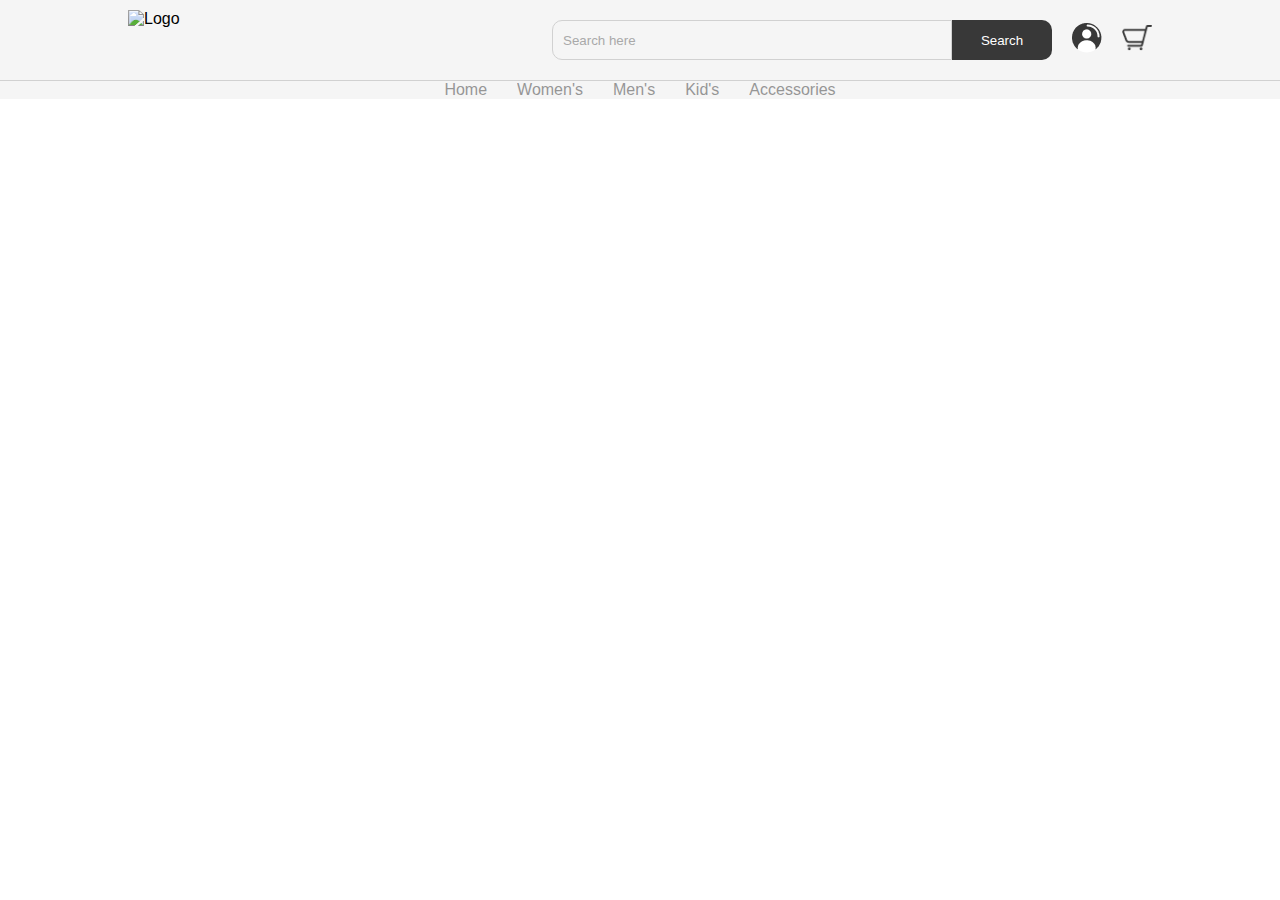
==== public/index.html @ c3fddda5 "Creating Nav Bar" ====
<!DOCTYPE html>
<html lang="en">
<head>
    <meta charset="UTF-8">
    <meta http-equiv="X-UA-Compatible" content="IE=edge">
    <meta name="viewport" content="width=device-width, initial-scale=1.0">
    <title>Shopaholic</title>

    <link rel="stylesheet" href ='css/home.css'>

</head>
<body>
    <nav class="navbar">

    </nav>

    <script src="js/nav.js"></script>
    
</body>
</html>
---- public/css/home.css ----
@import 'nav.css'
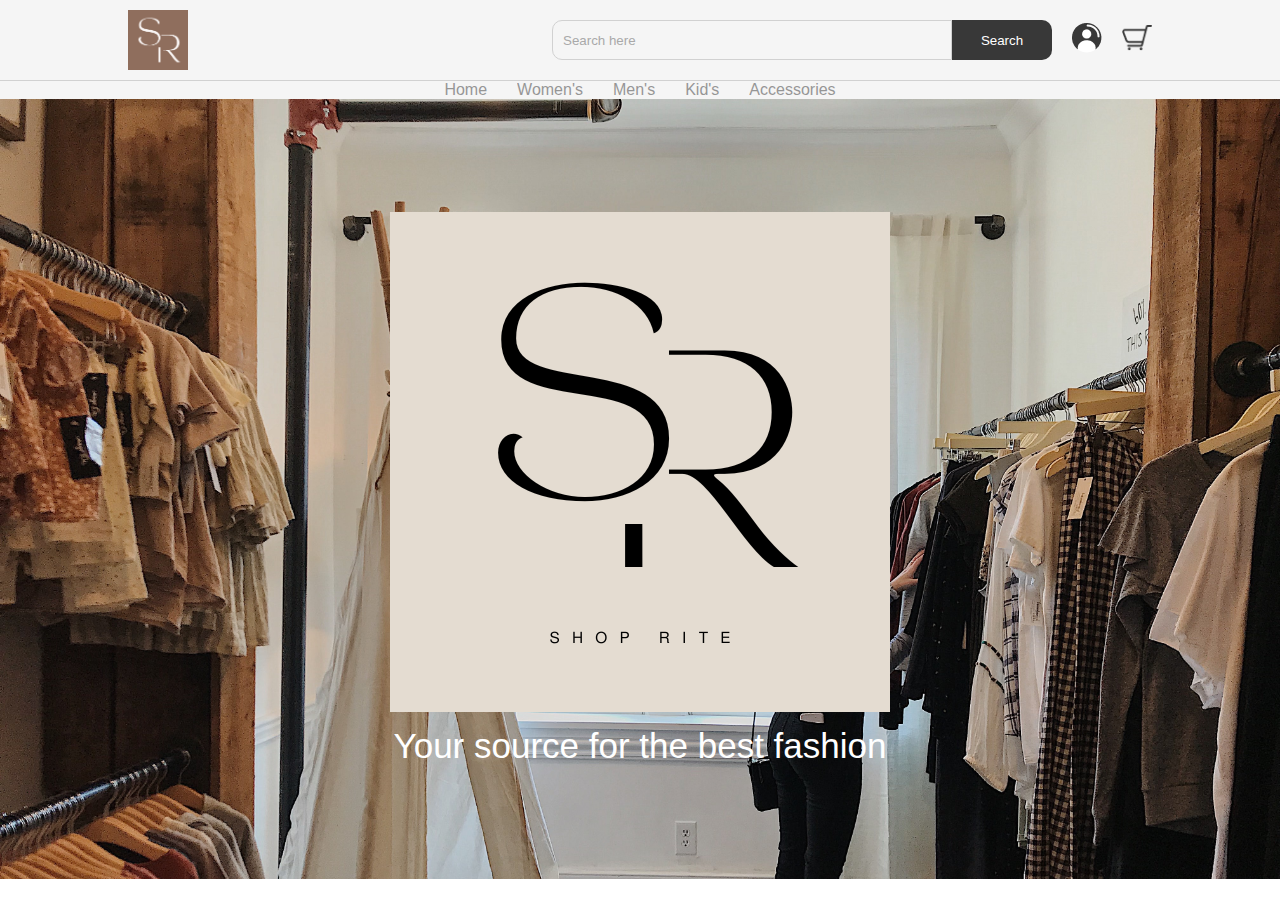
==== commit c84a96a1: "Designing home page" ====
--- a/public/index.html
+++ b/public/index.html
@@ -10,9 +10,14 @@
 
 </head>
 <body>
-    <nav class="navbar">
+    <nav class="navbar"></nav>
 
-    </nav>
+    <header class="hero-section">
+        <div class="content">
+            <img src="img/light-logo.png" class="light-logo" alt="Logo in light">
+            <p class="sub-heading">Your source for the best fashion</p>
+        </div>
+    </header>
 
     <script src="js/nav.js"></script>
     
--- a/public/css/home.css
+++ b/public/css/home.css
@@ -1 +1,25 @@
-@import 'nav.css'+@import 'nav.css';
+
+.hero-section{
+    width: 100%;
+    height: calc(100vh - 120px);
+    background-image: url('../img/header.jpg');
+    background-size: cover;
+    display: flex;
+    justify-content: center;
+    align-items: center;
+}
+
+.hero-section .logo{
+    height: 150px;
+    display: block;
+    margin: auto;
+}
+
+.hero-section .sub-heading{
+    margin-top: 10px;
+    text-align: center;
+    color: #fff;
+    font-size: 35px;
+    font-weight: 300;
+}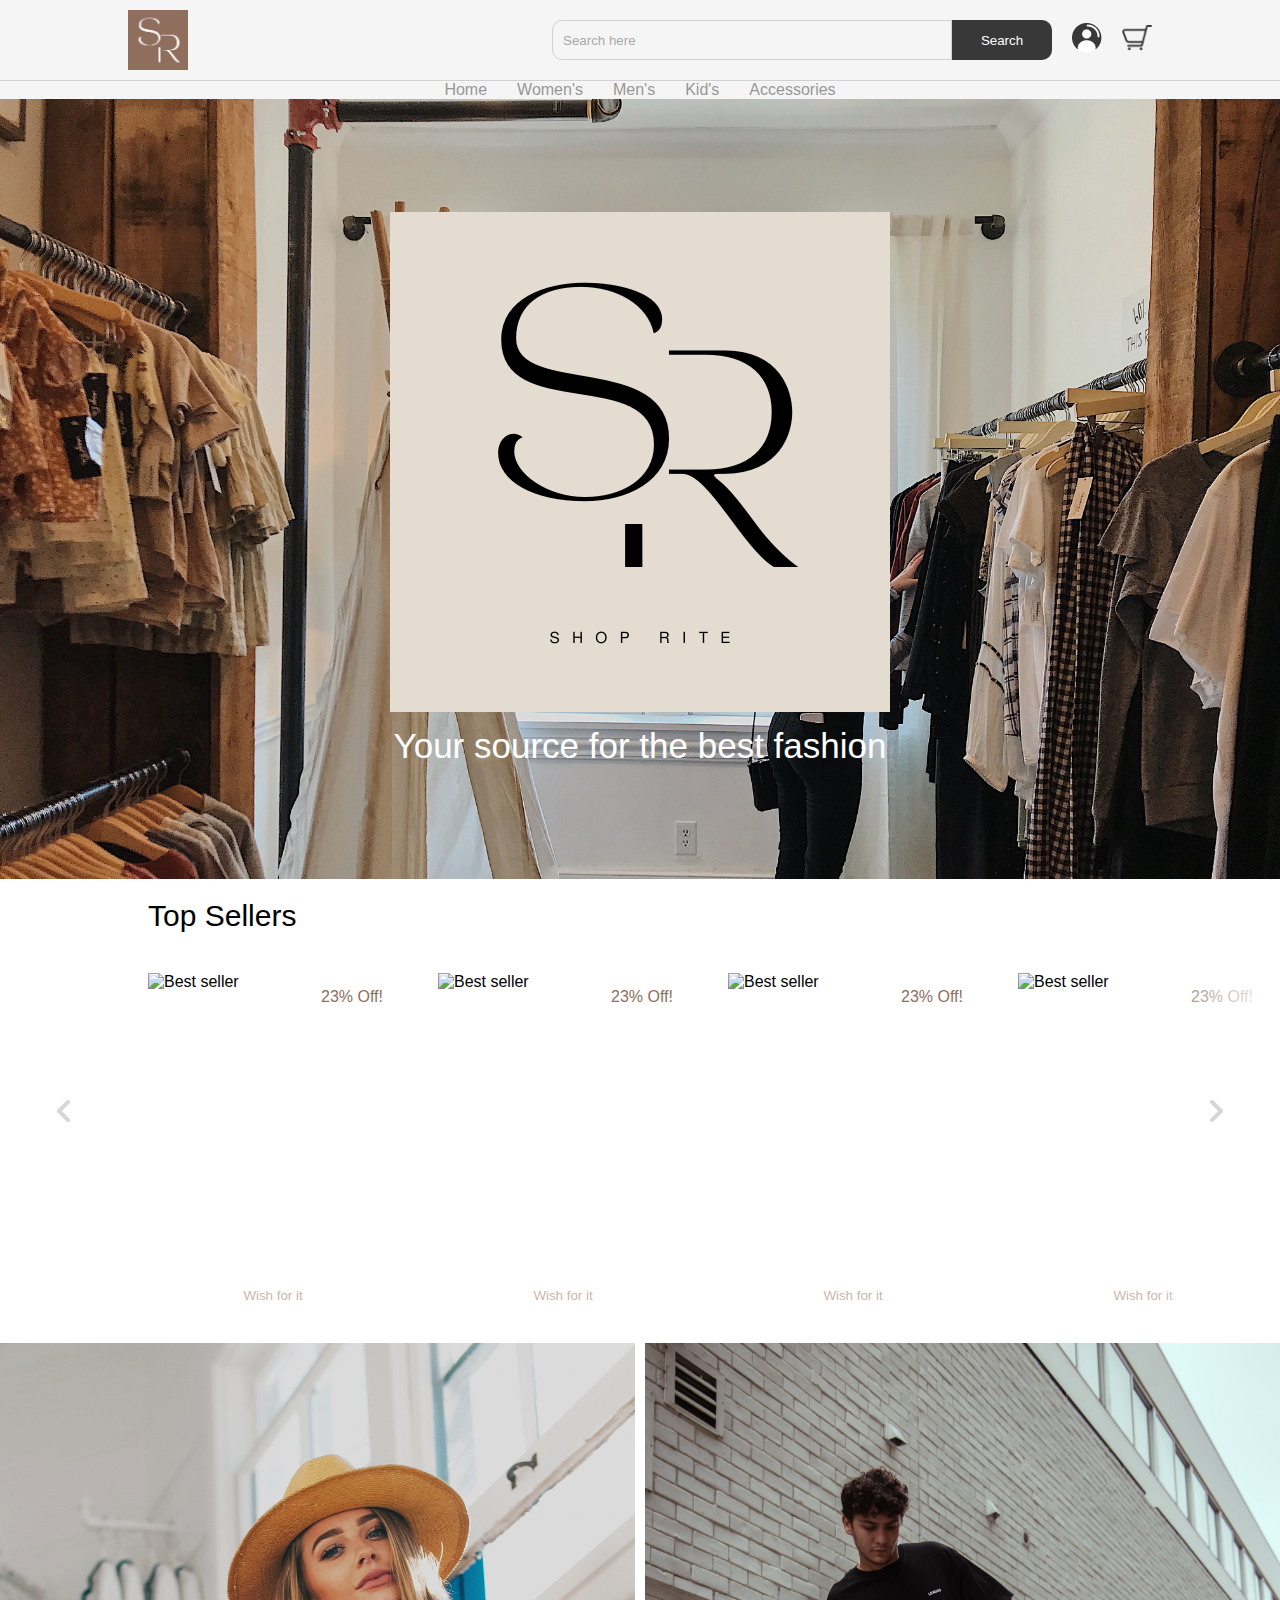
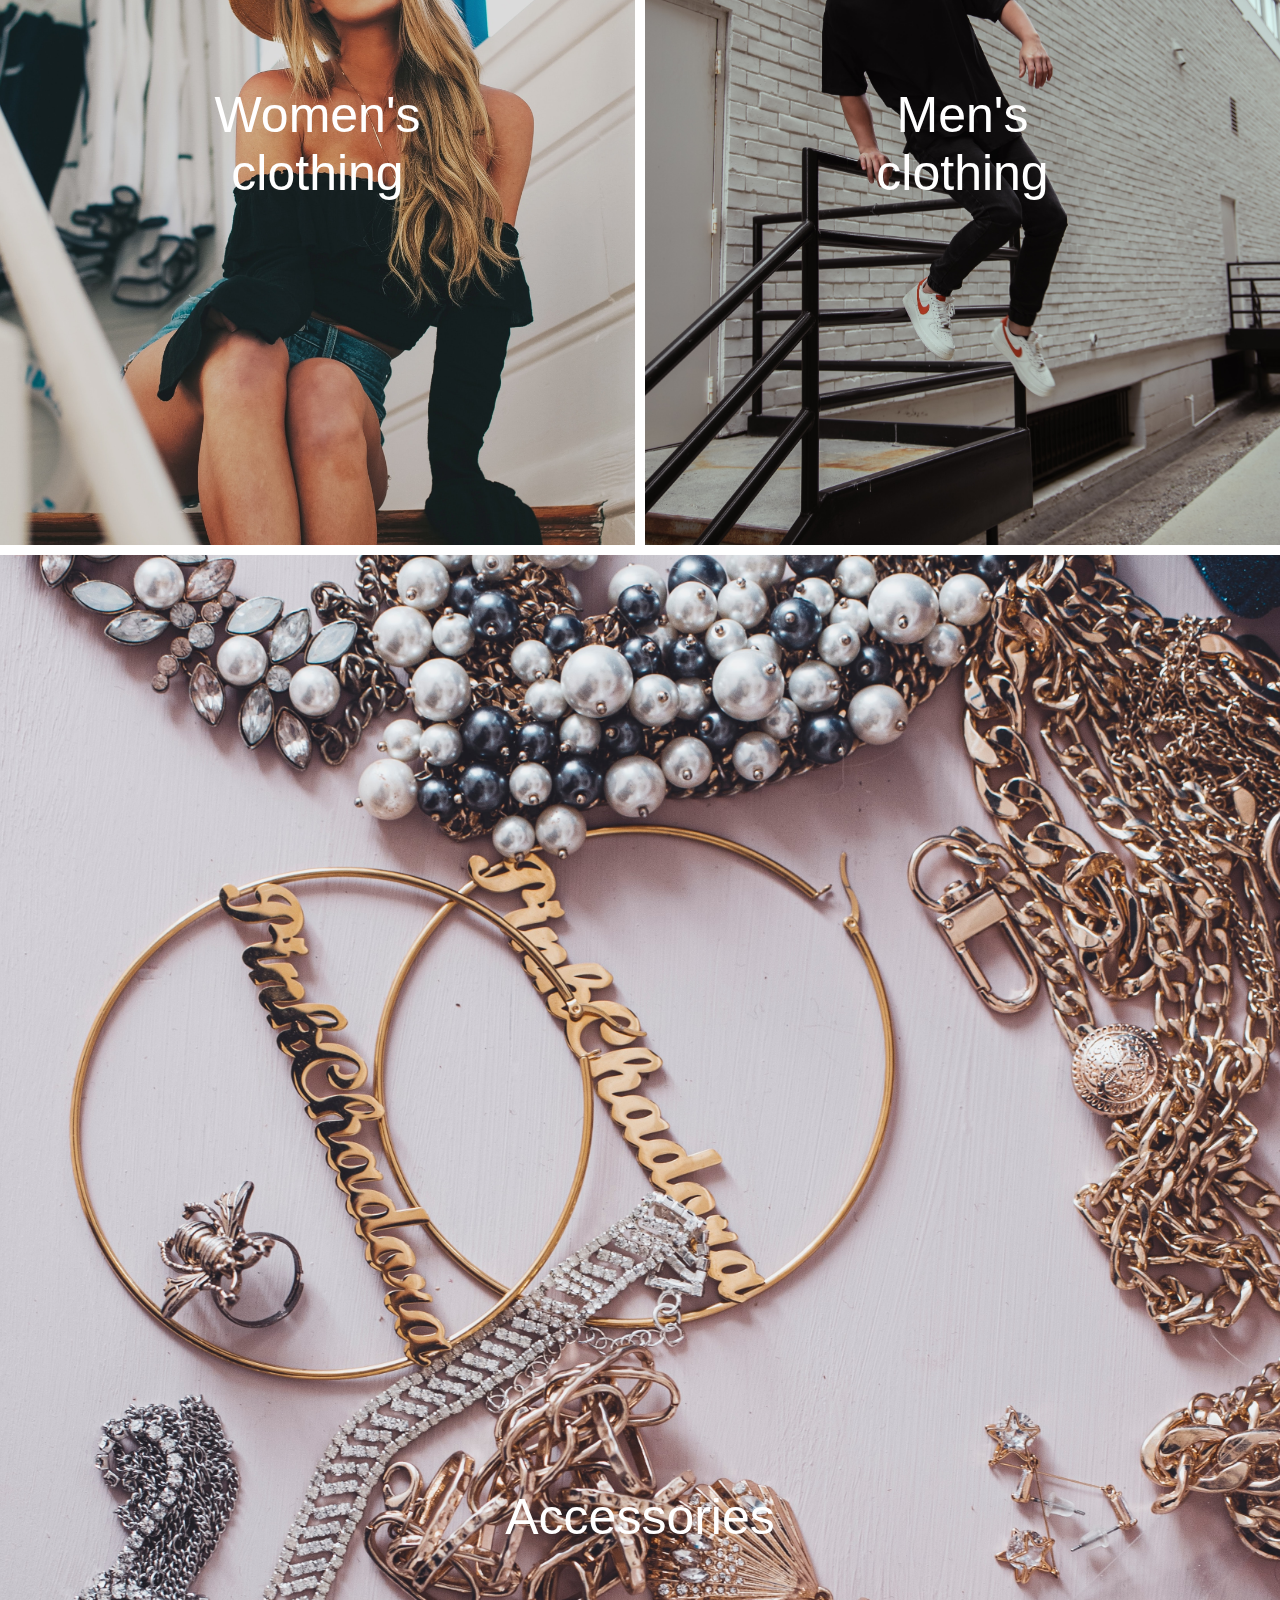
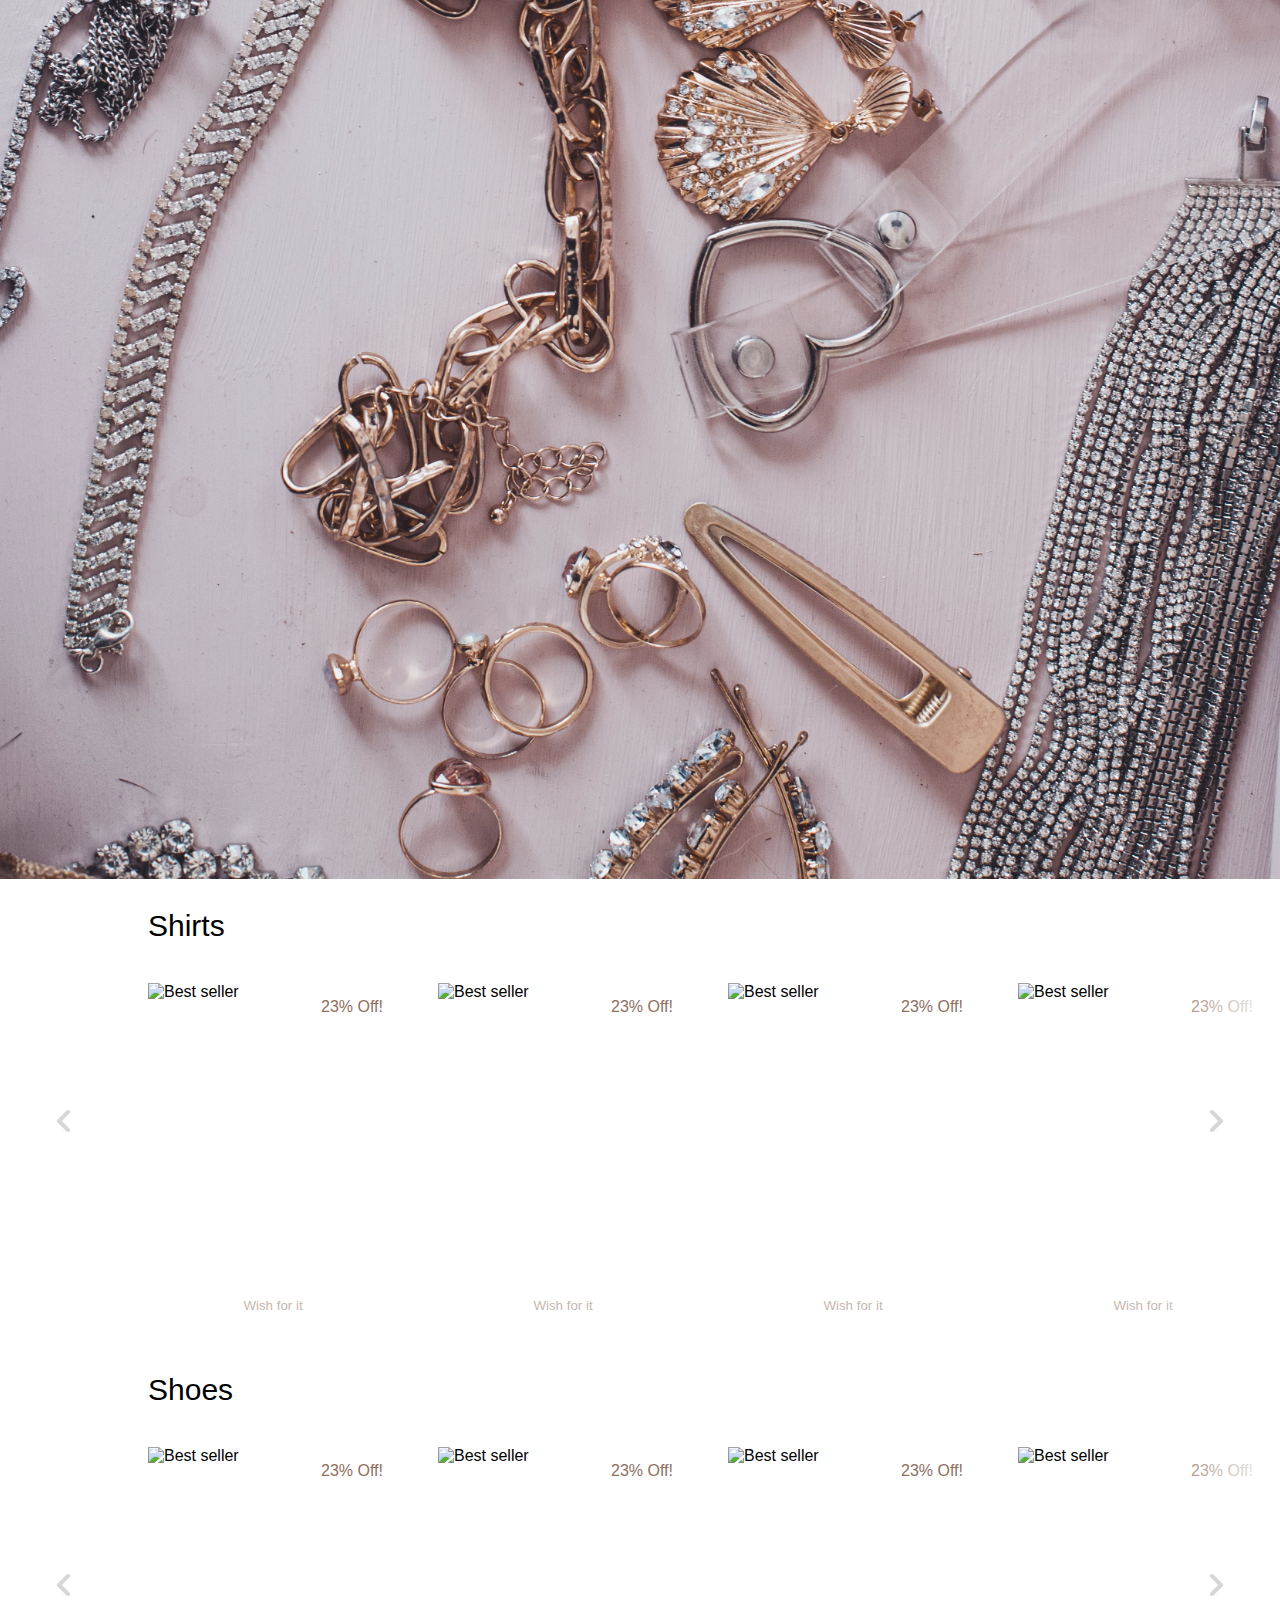
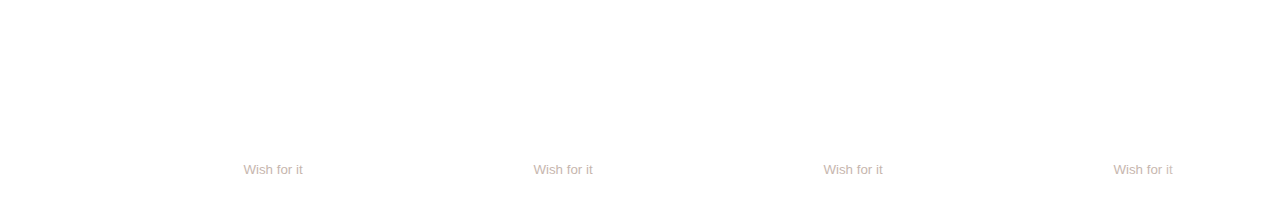
==== commit 1442d5ca: "Adding more data to website" ====
--- a/public/index.html
+++ b/public/index.html
@@ -19,7 +19,299 @@
         </div>
     </header>
 
+    <section class ="product">
+        <h2 class="product-category">Top Sellers</h2>
+        <button class="pre-button"><img src="img/arrow.png" alt=""></button>
+        <button class="next-button"><img src="img/arrow.png" alt=""></button>
+        <div class="product-container">
+            <div class="product-card">
+                <div class="product-image">
+                    <span class="discount-tag">23% Off!</span>
+                    <img src="img/card1.jpg" class="product-thumb" alt="Best seller">
+                    <button class="card-btn">Wish for it</button>
+                </div>
+                <div class="product-info">
+                    <h2 class="product-brand">Brand</h2>
+                    <p class="product-short-des">A short line about product.</p>
+                    <span class="price">$50</span> <span class="actual-price">$61.50</span>
+                </div>
+            </div>
+            <div class="product-card">
+                <div class="product-image">
+                    <span class="discount-tag">23% Off!</span>
+                    <img src="img/card2.jpg" class="product-thumb" alt="Best seller">
+                    <button class="card-btn">Wish for it</button>
+                </div>
+                <div class="product-info">
+                    <h2 class="product-brand">Brand</h2>
+                    <p class="product-short-des">A short line about product.</p>
+                    <span class="price">$50</span> <span class="actual-price">$61.50</span>
+                </div>
+            </div>
+            <div class="product-card">
+                <div class="product-image">
+                    <span class="discount-tag">23% Off!</span>
+                    <img src="img/card3.jpg" class="product-thumb" alt="Best seller">
+                    <button class="card-btn">Wish for it</button>
+                </div>
+                <div class="product-info">
+                    <h2 class="product-brand">Brand</h2>
+                    <p class="product-short-des">A short line about product.</p>
+                    <span class="price">$50</span> <span class="actual-price">$61.50</span>
+                </div>
+            </div>
+            <div class="product-card">
+                <div class="product-image">
+                    <span class="discount-tag">23% Off!</span>
+                    <img src="img/card4.jpg" class="product-thumb" alt="Best seller">
+                    <button class="card-btn">Wish for it</button>
+                </div>
+                <div class="product-info">
+                    <h2 class="product-brand">Brand</h2>
+                    <p class="product-short-des">A short line about product.</p>
+                    <span class="price">$50</span> <span class="actual-price">$61.50</span>
+                </div>
+            </div>
+            <div class="product-card">
+                <div class="product-image">
+                    <span class="discount-tag">23% Off!</span>
+                    <img src="img/card5.jpg" class="product-thumb" alt="Best seller">
+                    <button class="card-btn">Wish for it</button>
+                </div>
+                <div class="product-info">
+                    <h2 class="product-brand">Brand</h2>
+                    <p class="product-short-des">A short line about product.</p>
+                    <span class="price">$50</span> <span class="actual-price">$61.50</span>
+                </div>
+            </div>
+            <div class="product-card">
+                <div class="product-image">
+                    <span class="discount-tag">23% Off!</span>
+                    <img src="img/card6.jpg" class="product-thumb" alt="Best seller">
+                    <button class="card-btn">Wish for it</button>
+                </div>
+                <div class="product-info">
+                    <h2 class="product-brand">Brand</h2>
+                    <p class="product-short-des">A short line about product.</p>
+                    <span class="price">$50</span> <span class="actual-price">$61.50</span>
+                </div>
+            </div>
+            <div class="product-card">
+                <div class="product-image">
+                    <span class="discount-tag">23% Off!</span>
+                    <img src="img/card7.jpg" class="product-thumb" alt="Best seller">
+                    <button class="card-btn">Wish for it</button>
+                </div>
+                <div class="product-info">
+                    <h2 class="product-brand">Brand</h2>
+                    <p class="product-short-des">A short line about product.</p>
+                    <span class="price">$50</span> <span class="actual-price">$61.50</span>
+                </div>
+            </div>
+        </div>
+    </section>
+
+    <section class="collection-container">
+        <a href="#" class="collection">
+            <img src="img/women.jpg" alt="">
+            <p class="collection-title">Women's <br> clothing</p>
+        </a>
+        <a href="#" class="collection">
+            <img src="img/men.jpg" alt="">
+            <p class="collection-title">Men's <br> clothing</p>
+        </a>
+        <a href="#" class="collection">
+            <img src="img/accessory.jpg" alt="">
+            <p class="collection-title">Accessories</p>
+        </a>
+    </section>
+
+    <section class ="product">
+        <h2 class="product-category">Shirts</h2>
+        <button class="pre-button"><img src="img/arrow.png" alt=""></button>
+        <button class="next-button"><img src="img/arrow.png" alt=""></button>
+        <div class="product-container">
+            <div class="product-card">
+                <div class="product-image">
+                    <span class="discount-tag">23% Off!</span>
+                    <img src="img/card1.jpg" class="product-thumb" alt="Best seller">
+                    <button class="card-btn">Wish for it</button>
+                </div>
+                <div class="product-info">
+                    <h2 class="product-brand">Brand</h2>
+                    <p class="product-short-des">A short line about product.</p>
+                    <span class="price">$50</span> <span class="actual-price">$61.50</span>
+                </div>
+            </div>
+            <div class="product-card">
+                <div class="product-image">
+                    <span class="discount-tag">23% Off!</span>
+                    <img src="img/card2.jpg" class="product-thumb" alt="Best seller">
+                    <button class="card-btn">Wish for it</button>
+                </div>
+                <div class="product-info">
+                    <h2 class="product-brand">Brand</h2>
+                    <p class="product-short-des">A short line about product.</p>
+                    <span class="price">$50</span> <span class="actual-price">$61.50</span>
+                </div>
+            </div>
+            <div class="product-card">
+                <div class="product-image">
+                    <span class="discount-tag">23% Off!</span>
+                    <img src="img/card3.jpg" class="product-thumb" alt="Best seller">
+                    <button class="card-btn">Wish for it</button>
+                </div>
+                <div class="product-info">
+                    <h2 class="product-brand">Brand</h2>
+                    <p class="product-short-des">A short line about product.</p>
+                    <span class="price">$50</span> <span class="actual-price">$61.50</span>
+                </div>
+            </div>
+            <div class="product-card">
+                <div class="product-image">
+                    <span class="discount-tag">23% Off!</span>
+                    <img src="img/card4.jpg" class="product-thumb" alt="Best seller">
+                    <button class="card-btn">Wish for it</button>
+                </div>
+                <div class="product-info">
+                    <h2 class="product-brand">Brand</h2>
+                    <p class="product-short-des">A short line about product.</p>
+                    <span class="price">$50</span> <span class="actual-price">$61.50</span>
+                </div>
+            </div>
+            <div class="product-card">
+                <div class="product-image">
+                    <span class="discount-tag">23% Off!</span>
+                    <img src="img/card5.jpg" class="product-thumb" alt="Best seller">
+                    <button class="card-btn">Wish for it</button>
+                </div>
+                <div class="product-info">
+                    <h2 class="product-brand">Brand</h2>
+                    <p class="product-short-des">A short line about product.</p>
+                    <span class="price">$50</span> <span class="actual-price">$61.50</span>
+                </div>
+            </div>
+            <div class="product-card">
+                <div class="product-image">
+                    <span class="discount-tag">23% Off!</span>
+                    <img src="img/card6.jpg" class="product-thumb" alt="Best seller">
+                    <button class="card-btn">Wish for it</button>
+                </div>
+                <div class="product-info">
+                    <h2 class="product-brand">Brand</h2>
+                    <p class="product-short-des">A short line about product.</p>
+                    <span class="price">$50</span> <span class="actual-price">$61.50</span>
+                </div>
+            </div>
+            <div class="product-card">
+                <div class="product-image">
+                    <span class="discount-tag">23% Off!</span>
+                    <img src="img/card7.jpg" class="product-thumb" alt="Best seller">
+                    <button class="card-btn">Wish for it</button>
+                </div>
+                <div class="product-info">
+                    <h2 class="product-brand">Brand</h2>
+                    <p class="product-short-des">A short line about product.</p>
+                    <span class="price">$50</span> <span class="actual-price">$61.50</span>
+                </div>
+            </div>
+        </div>
+    </section>
+
+    <section class ="product">
+        <h2 class="product-category">Shoes</h2>
+        <button class="pre-button"><img src="img/arrow.png" alt=""></button>
+        <button class="next-button"><img src="img/arrow.png" alt=""></button>
+        <div class="product-container">
+            <div class="product-card">
+                <div class="product-image">
+                    <span class="discount-tag">23% Off!</span>
+                    <img src="img/card1.jpg" class="product-thumb" alt="Best seller">
+                    <button class="card-btn">Wish for it</button>
+                </div>
+                <div class="product-info">
+                    <h2 class="product-brand">Brand</h2>
+                    <p class="product-short-des">A short line about product.</p>
+                    <span class="price">$50</span> <span class="actual-price">$61.50</span>
+                </div>
+            </div>
+            <div class="product-card">
+                <div class="product-image">
+                    <span class="discount-tag">23% Off!</span>
+                    <img src="img/card2.jpg" class="product-thumb" alt="Best seller">
+                    <button class="card-btn">Wish for it</button>
+                </div>
+                <div class="product-info">
+                    <h2 class="product-brand">Brand</h2>
+                    <p class="product-short-des">A short line about product.</p>
+                    <span class="price">$50</span> <span class="actual-price">$61.50</span>
+                </div>
+            </div>
+            <div class="product-card">
+                <div class="product-image">
+                    <span class="discount-tag">23% Off!</span>
+                    <img src="img/card3.jpg" class="product-thumb" alt="Best seller">
+                    <button class="card-btn">Wish for it</button>
+                </div>
+                <div class="product-info">
+                    <h2 class="product-brand">Brand</h2>
+                    <p class="product-short-des">A short line about product.</p>
+                    <span class="price">$50</span> <span class="actual-price">$61.50</span>
+                </div>
+            </div>
+            <div class="product-card">
+                <div class="product-image">
+                    <span class="discount-tag">23% Off!</span>
+                    <img src="img/card4.jpg" class="product-thumb" alt="Best seller">
+                    <button class="card-btn">Wish for it</button>
+                </div>
+                <div class="product-info">
+                    <h2 class="product-brand">Brand</h2>
+                    <p class="product-short-des">A short line about product.</p>
+                    <span class="price">$50</span> <span class="actual-price">$61.50</span>
+                </div>
+            </div>
+            <div class="product-card">
+                <div class="product-image">
+                    <span class="discount-tag">23% Off!</span>
+                    <img src="img/card5.jpg" class="product-thumb" alt="Best seller">
+                    <button class="card-btn">Wish for it</button>
+                </div>
+                <div class="product-info">
+                    <h2 class="product-brand">Brand</h2>
+                    <p class="product-short-des">A short line about product.</p>
+                    <span class="price">$50</span> <span class="actual-price">$61.50</span>
+                </div>
+            </div>
+            <div class="product-card">
+                <div class="product-image">
+                    <span class="discount-tag">23% Off!</span>
+                    <img src="img/card6.jpg" class="product-thumb" alt="Best seller">
+                    <button class="card-btn">Wish for it</button>
+                </div>
+                <div class="product-info">
+                    <h2 class="product-brand">Brand</h2>
+                    <p class="product-short-des">A short line about product.</p>
+                    <span class="price">$50</span> <span class="actual-price">$61.50</span>
+                </div>
+            </div>
+            <div class="product-card">
+                <div class="product-image">
+                    <span class="discount-tag">23% Off!</span>
+                    <img src="img/card7.jpg" class="product-thumb" alt="Best seller">
+                    <button class="card-btn">Wish for it</button>
+                </div>
+                <div class="product-info">
+                    <h2 class="product-brand">Brand</h2>
+                    <p class="product-short-des">A short line about product.</p>
+                    <span class="price">$50</span> <span class="actual-price">$61.50</span>
+                </div>
+            </div>
+        </div>
+    </section>
+
     <script src="js/nav.js"></script>
+    <script src="js/home.js"></script>
     
 </body>
 </html>--- a/public/css/home.css
+++ b/public/css/home.css
@@ -22,4 +22,176 @@
     color: #fff;
     font-size: 35px;
     font-weight: 300;
+}
+
+.product{
+    position: relative;
+    overflow: hidden;
+    padding: 20px;
+}
+
+.product-category{
+    padding: 0 10vw;
+    font-size: 30px;
+    font-weight: 500;
+    margin-bottom: 40px;
+}
+
+.product-container{
+    padding: 0 10vw;
+    display: flex;
+    overflow-x: auto;
+    scroll-behavior: smooth;
+}
+
+.product-container::-webkit-scrollbar{
+    display: none;
+}
+
+.product-card{
+    flex: 0 0 auto;
+    width: 250px;
+    height: 350px;
+    margin-right: 40px;
+}
+
+.product-image{
+    position: relative;
+    width: 100%;
+    height: 350px;
+    overflow: hidden;
+}
+
+.product-thumb{
+    width: 100%;
+    height: 350px;
+    object-fit: cover;
+}
+
+.discount-tag{
+    position: absolute;
+    background: #fff;
+    padding: 5px;
+    border-radius: 5px;
+    color: #8f6e5d;
+    right: 10px;
+    top: 10px;
+}
+
+.card-btn{
+    position: absolute;
+    bottom: 10px;
+    left: 50%;
+    transform: translateX(-50%);
+    padding: 10px;
+    width: 90%;
+    border: none;
+    background: #fff;
+    border-radius: 5px;
+    transition: 0.5s;
+    cursor: pointer;
+    color: #8f6e5d;
+    opacity: 0.5;
+}
+
+.product-card:hover .card-btn{
+    opacity: 1;
+}
+
+.card-btn:hover{
+    background: #efefef;
+}
+
+.product-info{
+    width: 100%;
+    height: 100px;
+    padding-top: 10px;
+}
+
+.product-brand{
+    text-transform: uppercase;
+}
+
+.product-short-des{
+    width: 100%;
+    height: 20px;
+    line-height: 20px;
+    overflow: hidden;
+    opacity: 0.5;
+    margin: 5px 0;
+}
+
+
+.price{
+    font-weight: 900;
+    font-size: 20px;
+}
+
+.actual-price{
+    margin-left: 20px;
+    opacity: 0.5;
+    text-decoration: line-through;
+}
+
+.pre-button, .next-button{
+    border: none;
+    width: 10vw;
+    height: 100%;
+    position: absolute;
+    top: 0;
+    display: flex;
+    justify-content: center;
+    align-items: center;
+    background: linear-gradient(90deg, rgba(255, 255, 255, 0) 0%, #fff 100%);
+    cursor: pointer;
+    z-index: 8;
+}
+
+.pre-button{
+    left: 0;
+    transform: rotate(180deg);
+}
+
+.next-button{
+    right: 0;
+}
+
+.pre-button img, .next-button img{
+    opacity: 0.2;
+}
+
+.pre-button:hover img, .next-button:hover img{
+    opacity: 1;
+}
+.collection-container{
+    width: 100%;
+    display: grid;
+    grid-template-columns: repeat(2, 1fr);
+    grid-gap: 10px;
+}
+
+.collection{
+    position: relative;
+}
+
+.collection img{
+    width: 100%;
+    height: 100%;
+    object-fit: cover;
+}
+
+.collection p{
+    position: absolute;
+    top: 50%;
+    left: 50%;
+    transform: translate(-50%, -50%);
+    text-align: center;
+    color: #fff;
+    font-size: 50px;
+
+}
+
+.collection:nth-child(3){
+    grid-column: span 2;
+    margin-bottom: 10px;
 }